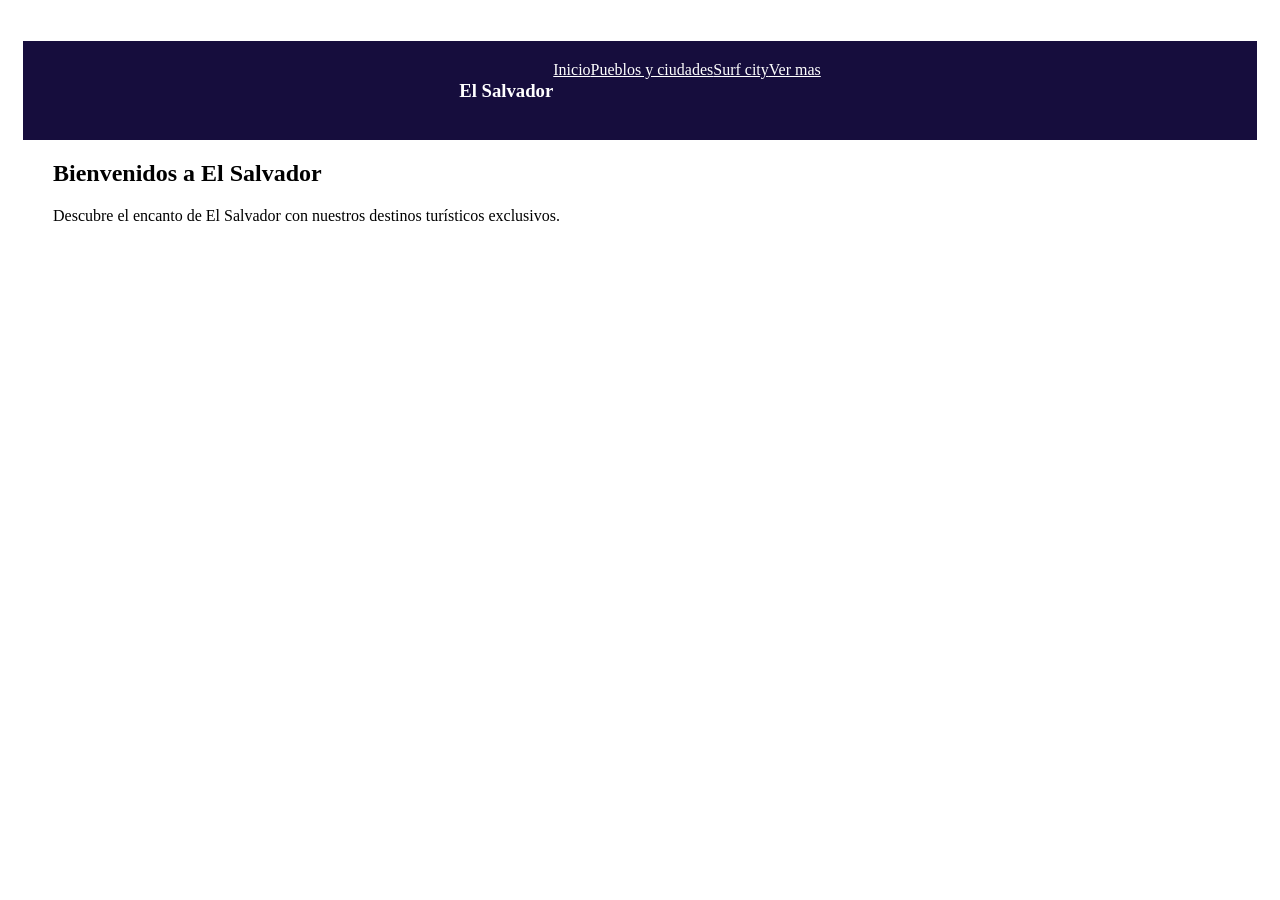
==== Index.html @ 5072bbbe "Add files via upload" ====
<!DOCTYPE html>
<head>
    <title>Lugares turisticos</title>
    <link rel="shortcut icon" href="assets/img/icon_lugares.png" type="image/x-icon">
    <style>
        .divheader{
            display: flex;
            justify-content: space-evenly;
            align-items: center;
            background-color: rgb(22, 13, 61);
            margin: 15px;
            padding: 20px;
        }
        .headcolumn{
            display: flex;
            flex-direction: left;
            justify-content: left;
            align-items: left;
        }

    </style>
</head>
<body>
    <header>
        <nav>
            <section>
            <br>
            <div class="divheader">
            <div class="headcolumn" >
            <h1 style="color: rgb(255, 255, 255);">El Salvador</h1> 
            
            <a href="Index.html" style="color: rgb(255, 255, 255);">Inicio</a>
            <br>
            <a href="Pueblos-ciudades.html" style="color: rgb(255, 255, 255);">Pueblos y ciudades</a>
            
            <a href="Surf_city.html" style="color: rgb(255, 255, 255);">Surf city</a>
            
            <a href="ver_mas.html" style="color: rgb(255, 255, 255);">Ver mas</a>
            
            </div>
            </section>

            <section>
            <div style="margin-left: 45px; margin-right: 45px; justify-content: left;">
            <h2 style="color: rgb(0, 0, 0);">Bienvenidos a El Salvador</h2>
            <p style="color: rgb(0, 0, 0);">Descubre el encanto de El Salvador con nuestros destinos turísticos exclusivos.</p>
            </div>
            <div style="margin-left: 35px; margin-right: 35px;">
            <img src="assets/img/elsalvador.jpg" alt="">
            </div>
            </div>
            </section> 
        </nav>
    </header>
    <main>

    </main>
    <footer>
        
    </footer> 
</body>
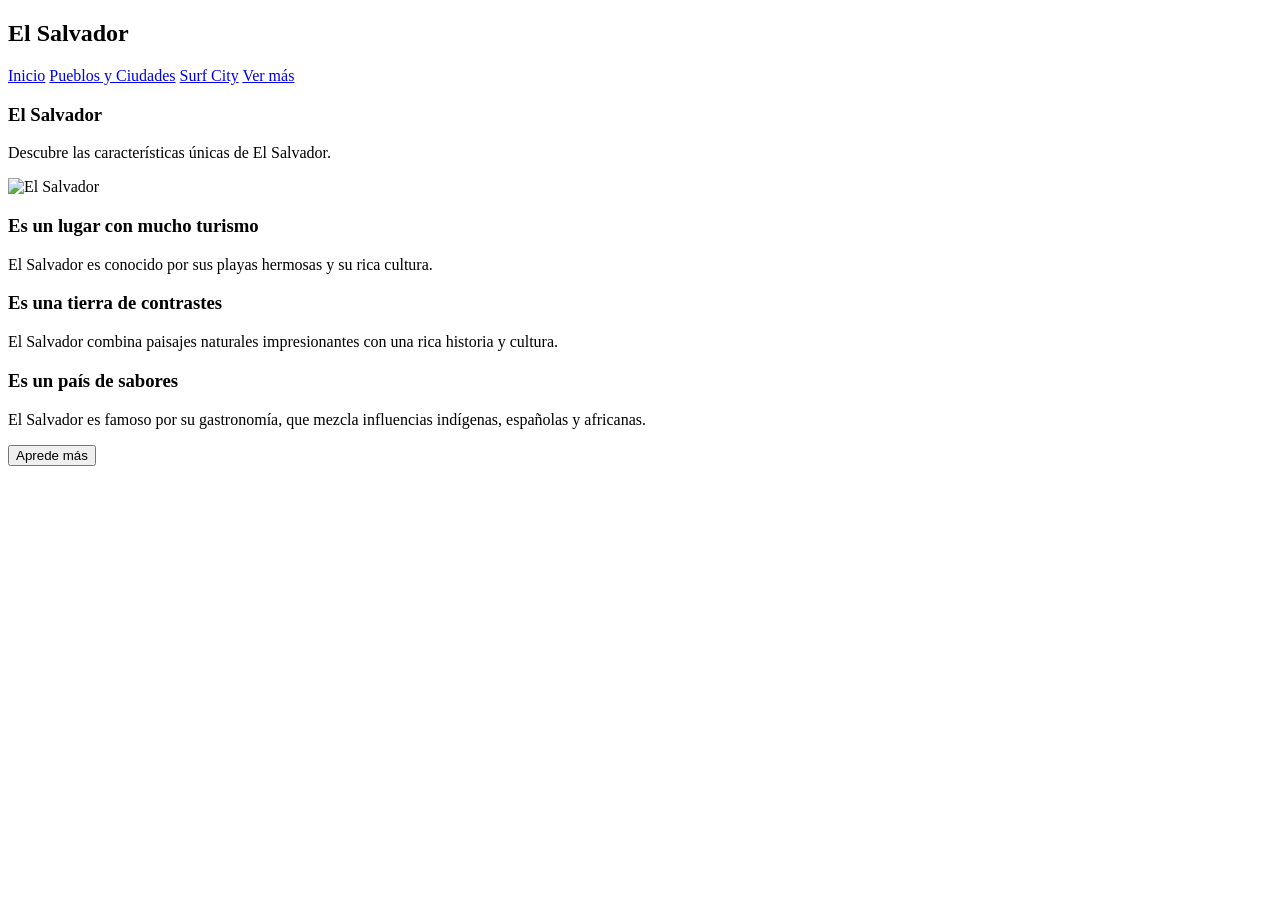
==== commit 939b73c9: "inicio del trabajo" ====
--- a/Index.html
+++ b/Index.html
@@ -1,61 +1,56 @@
 <!DOCTYPE html>
+<html lang="es">
 <head>
-    <title>Lugares turisticos</title>
-    <link rel="shortcut icon" href="assets/img/icon_lugares.png" type="image/x-icon">
-    <style>
-        .divheader{
-            display: flex;
-            justify-content: space-evenly;
-            align-items: center;
-            background-color: rgb(22, 13, 61);
-            margin: 15px;
-            padding: 20px;
-        }
-        .headcolumn{
-            display: flex;
-            flex-direction: left;
-            justify-content: left;
-            align-items: left;
-        }
-
-    </style>
+  <meta charset="UTF-8">
+  <title>Bienvenidos a El Salvador</title>
+  <link rel="shortcut icon" href="assets/img/hero/icon_lugares.png" type="img/x-icon">
+  <link rel="stylesheet" href="assets/css/style.css">
 </head>
 <body>
-    <header>
-        <nav>
-            <section>
-            <br>
-            <div class="divheader">
-            <div class="headcolumn" >
-            <h1 style="color: rgb(255, 255, 255);">El Salvador</h1> 
-            
-            <a href="Index.html" style="color: rgb(255, 255, 255);">Inicio</a>
-            <br>
-            <a href="Pueblos-ciudades.html" style="color: rgb(255, 255, 255);">Pueblos y ciudades</a>
-            
-            <a href="Surf_city.html" style="color: rgb(255, 255, 255);">Surf city</a>
-            
-            <a href="ver_mas.html" style="color: rgb(255, 255, 255);">Ver mas</a>
-            
+  <header>
+    <div class="background">
+    <div class="background">
+    <nav>
+        <div class="navbar">
+            <div class="text">
+                <h1>El Salvador</h1>
             </div>
+            <div class="info_navbar">
+                <a href="index.html" >Inicio</a>
+                <a href="Pueblos-ciudades.html">Pueblos y Ciudades</a>
+                <a href="surfcity.html">Surf City</a>
+                <a href="ver_mas.html">Ver más</a>
+            </div>
+        </div>
+    </nav>
+  </header>
+  <main>
+    <section>
+    <div class="size_img">
+        <section>
+            <h1>El Salvador</h1>
+            <p>Descubre las características únicas de El Salvador.</p>
+            <img src="assets/img/elsalvador.jpg" alt="El Salvador">
+        <section>
+            <article>
+                <h3>Es un lugar con mucho turismo</h3>
+                <p>El Salvador es conocido por sus playas hermosas y su rica cultura.</p>
+            </article>
+            <article>
+                <h3>Es una tierra de contrastes</h3>
+                <p>El Salvador combina paisajes naturales impresionantes con una rica historia y cultura.</p>
+            </article>
+            <article>
+                <h3>Es un país de sabores</h3>
+                <p>El Salvador es famoso por su gastronomía, que mezcla influencias indígenas, españolas y africanas.</p>
+            </article>
             </section>
+            <button>Aprede más</button>
+        </section>
+    </div>
+    </section> 
+</main>
 
-            <section>
-            <div style="margin-left: 45px; margin-right: 45px; justify-content: left;">
-            <h2 style="color: rgb(0, 0, 0);">Bienvenidos a El Salvador</h2>
-            <p style="color: rgb(0, 0, 0);">Descubre el encanto de El Salvador con nuestros destinos turísticos exclusivos.</p>
-            </div>
-            <div style="margin-left: 35px; margin-right: 35px;">
-            <img src="assets/img/elsalvador.jpg" alt="">
-            </div>
-            </div>
-            </section> 
-        </nav>
-    </header>
-    <main>
+</body>
+</html>
 
-    </main>
-    <footer>
-        
-    </footer> 
-</body>
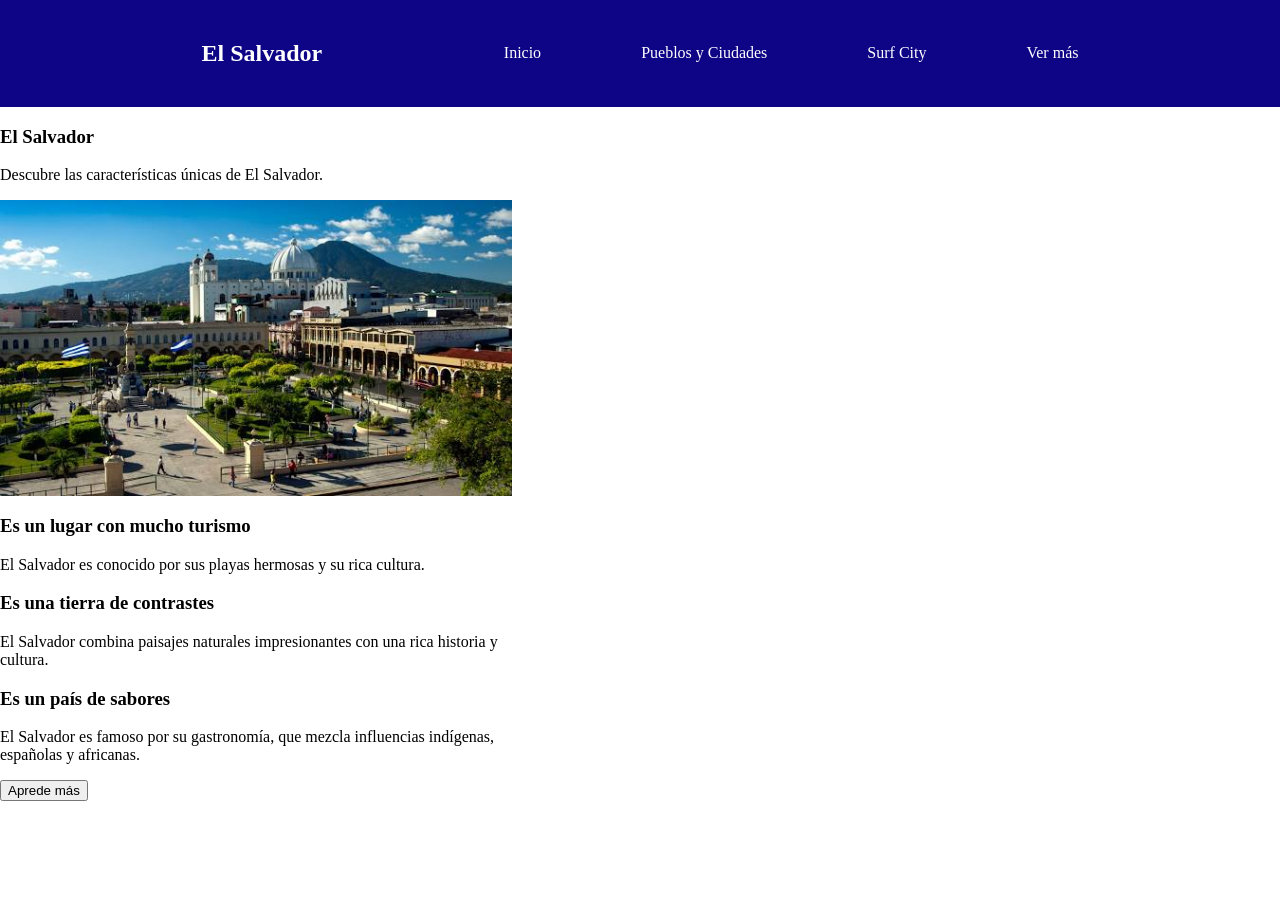
==== commit 044e79ca: "index" ====
--- a/Index.html
+++ b/Index.html
@@ -1,56 +1,56 @@
-<!DOCTYPE html>
-<html lang="es">
-<head>
-  <meta charset="UTF-8">
-  <title>Bienvenidos a El Salvador</title>
-  <link rel="shortcut icon" href="assets/img/hero/icon_lugares.png" type="img/x-icon">
-  <link rel="stylesheet" href="assets/css/style.css">
-</head>
-<body>
-  <header>
-    <div class="background">
-    <div class="background">
-    <nav>
-        <div class="navbar">
-            <div class="text">
-                <h1>El Salvador</h1>
-            </div>
-            <div class="info_navbar">
-                <a href="index.html" >Inicio</a>
-                <a href="Pueblos-ciudades.html">Pueblos y Ciudades</a>
-                <a href="surfcity.html">Surf City</a>
-                <a href="ver_mas.html">Ver más</a>
-            </div>
-        </div>
-    </nav>
-  </header>
-  <main>
-    <section>
-    <div class="size_img">
-        <section>
-            <h1>El Salvador</h1>
-            <p>Descubre las características únicas de El Salvador.</p>
-            <img src="assets/img/elsalvador.jpg" alt="El Salvador">
-        <section>
-            <article>
-                <h3>Es un lugar con mucho turismo</h3>
-                <p>El Salvador es conocido por sus playas hermosas y su rica cultura.</p>
-            </article>
-            <article>
-                <h3>Es una tierra de contrastes</h3>
-                <p>El Salvador combina paisajes naturales impresionantes con una rica historia y cultura.</p>
-            </article>
-            <article>
-                <h3>Es un país de sabores</h3>
-                <p>El Salvador es famoso por su gastronomía, que mezcla influencias indígenas, españolas y africanas.</p>
-            </article>
-            </section>
-            <button>Aprede más</button>
-        </section>
-    </div>
-    </section> 
-</main>
-
-</body>
-</html>
-
+<!DOCTYPE html>
+<html lang="es">
+<head>
+  <meta charset="UTF-8">
+  <title>Bienvenidos a El Salvador</title>
+  <link rel="shortcut icon" href="assets/img/hero/icon_lugares.png" type="img/x-icon">
+  <link rel="stylesheet" href="assets/css/style.css">
+</head>
+<body>
+  <header>
+    <div class="background">
+    <div class="background">
+    <nav>
+        <div class="navbar">
+            <div class="text">
+                <h1>El Salvador</h1>
+            </div>
+            <div class="info_navbar">
+                <a href="index.html" >Inicio</a>
+                <a href="Pueblos-ciudades.html">Pueblos y Ciudades</a>
+                <a href="surfcity.html">Surf City</a>
+                <a href="ver_mas.html">Ver más</a>
+            </div>
+        </div>
+    </nav>
+  </header>
+  <main>
+    <section>
+    <div class="size_img">
+        <section>
+            <h1>El Salvador</h1>
+            <p>Descubre las características únicas de El Salvador.</p>
+            <img src="assets/img/elsalvador.jpg" alt="El Salvador">
+        <section>
+            <article>
+                <h3>Es un lugar con mucho turismo</h3>
+                <p>El Salvador es conocido por sus playas hermosas y su rica cultura.</p>
+            </article>
+            <article>
+                <h3>Es una tierra de contrastes</h3>
+                <p>El Salvador combina paisajes naturales impresionantes con una rica historia y cultura.</p>
+            </article>
+            <article>
+                <h3>Es un país de sabores</h3>
+                <p>El Salvador es famoso por su gastronomía, que mezcla influencias indígenas, españolas y africanas.</p>
+            </article>
+            </section>
+            <button>Aprede más</button>
+        </section>
+    </div>
+    </section> 
+</main>
+
+</body>
+</html>
+
--- a/assets/css/style.css
+++ b/assets/css/style.css
@@ -0,0 +1,56 @@
+img {
+  width: 100%;
+  height: auto;
+  display: block;
+}
+
+
+body {
+  margin: 0%;
+  font-family: 'Times New Roman', Times, serif;
+  color: #000000;
+}
+
+.size_img{
+  max-width: 40%;
+}
+
+.size_2img{
+  max-width: 20%;
+}
+
+.navbar{
+  display: flex;
+  justify-content: space-evenly;
+  align-items: center;
+  background-color: rgb(14, 5, 134);
+  margin: 0px;
+  padding: 20px;
+}
+
+.info_navbar{
+  display: flex;
+  flex-direction: row;
+  justify-content: left;
+  align-self: left;
+  gap: 100px;
+}
+
+.info_navbar a {
+  color: #ffffff;
+  text-decoration: none;
+}
+
+.text{
+  color: #ffffff;
+}
+
+.text_margin{
+  margin: 5%;
+}
+
+.background{
+  background-color: rgb(255, 255, 255);
+}
+
+
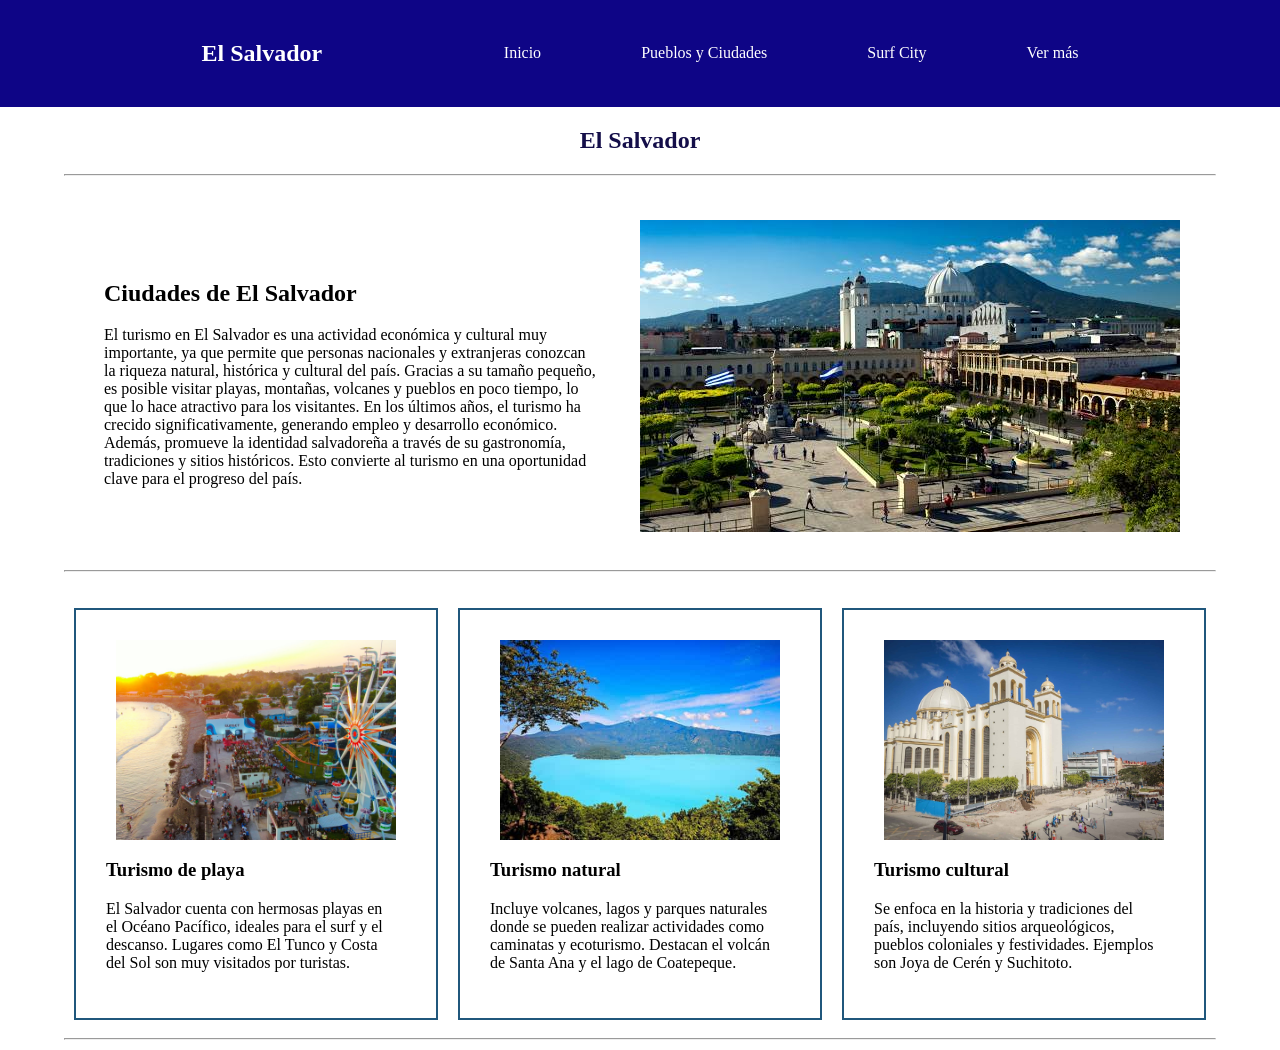
==== commit 93f5bac0: "arreglo" ====
--- a/Index.html
+++ b/Index.html
@@ -1,56 +1,102 @@
 <!DOCTYPE html>
 <html lang="es">
+
 <head>
-  <meta charset="UTF-8">
-  <title>Bienvenidos a El Salvador</title>
-  <link rel="shortcut icon" href="assets/img/hero/icon_lugares.png" type="img/x-icon">
-  <link rel="stylesheet" href="assets/css/style.css">
+    <meta charset="UTF-8">
+    <meta name="viewport" content="width=device-width, initial-scale=1.0" />
+    <title>Bienvenidos a El Salvador</title>
+    <link rel="shortcut icon" href="assets/img/hero/icon_lugares.png" type="img/x-icon">
+    <link rel="stylesheet" href="assets/css/style.css">
 </head>
+
 <body>
-  <header>
-    <div class="background">
-    <div class="background">
-    <nav>
-        <div class="navbar">
-            <div class="text">
-                <h1>El Salvador</h1>
+    <header>
+            <nav>
+                <div class="navbar">
+                    <div class="text">
+                        <h1>El Salvador</h1>
+                    </div>
+                    <div class="info_navbar">
+                        <a href="index.html">Inicio</a>
+                        <a href="Pueblos-ciudades.html">Pueblos y Ciudades</a>
+                        <a href="surfcity.html">Surf City</a>
+                        <a href="ver_mas.html">Ver más</a>
+                    </div>
+                </div>
+            </nav>
+    </header>
+    <main>
+        <div class="mar">
+        <section>
+            <h1 class="h1">El Salvador</h1>
+           
+        </section>
+        <hr>
+        <br>
+        <section>
+            <br>
+            <div class="container">
+                <article>
+                    <div class="section2">
+                        <h2>Ciudades de El Salvador</h2>
+                        <p>El turismo en El Salvador es una actividad económica y cultural muy importante, 
+                            ya que permite que personas nacionales y extranjeras conozcan la riqueza natural, 
+                            histórica y cultural del país. Gracias a su tamaño pequeño, es posible visitar 
+                            playas, montañas, volcanes y pueblos en poco tiempo, lo que lo hace atractivo para 
+                            los visitantes. En los últimos años, el turismo ha crecido significativamente, 
+                            generando empleo y desarrollo económico. Además, promueve la identidad salvadoreña 
+                            a través de su gastronomía, tradiciones y sitios históricos. Esto convierte al 
+                            turismo en una oportunidad clave para el progreso del país.</p>
+                    </div>
+                </article>
+
+                <article>
+                    <div class="container">
+                        <div class="lista">
+                            <img src="assets/img/main/elsalvador.jpg" class="img4" alt="El Salvador" />
+                        </div>
+                    </div>
+                </article>
             </div>
-            <div class="info_navbar">
-                <a href="index.html" >Inicio</a>
-                <a href="Pueblos-ciudades.html">Pueblos y Ciudades</a>
-                <a href="surfcity.html">Surf City</a>
-                <a href="ver_mas.html">Ver más</a>
+        </section>
+        <br>
+
+        <hr>
+        <br>
+        <section>
+            <div class="container">
+                <article>
+                    <div class="section">
+                        <img src="assets/img/main/playas-el-salvador.jpeg" class="img2" alt="Icono 1" />
+                        <h3>Turismo de playa</h3>
+                        <p>El Salvador cuenta con hermosas playas en el Océano Pacífico, ideales para el surf 
+                        y el descanso. Lugares como El Tunco y Costa del Sol son muy visitados por turistas.</p>
+                    </div>
+                </article>
+
+                <article>
+                    <div class="section">
+                        <img src="assets/img/main/lago.jpg" class="img2" alt="Icono 2" />
+                        <h3>Turismo natural</h3>
+                        <p>Incluye volcanes, lagos y parques naturales donde se pueden realizar actividades como 
+                        caminatas y ecoturismo. Destacan el volcán de Santa Ana y el lago de Coatepeque.</p>
+                    </div>
+                </article>
+
+                <article>
+                    <div class="section">
+                        <img src="assets/img/main/iglesia.jpeg" class="img2" alt="Icono 3" />
+                        <h3>Turismo cultural</h3>
+                        <p>Se enfoca en la historia y tradiciones del país, incluyendo sitios arqueológicos, 
+                        pueblos coloniales y festividades. Ejemplos son Joya de Cerén y Suchitoto.</p>
+
+                    </div>
+                       </article>
             </div>
-        </div>
-    </nav>
-  </header>
-  <main>
-    <section>
-    <div class="size_img">
-        <section>
-            <h1>El Salvador</h1>
-            <p>Descubre las características únicas de El Salvador.</p>
-            <img src="assets/img/elsalvador.jpg" alt="El Salvador">
-        <section>
-            <article>
-                <h3>Es un lugar con mucho turismo</h3>
-                <p>El Salvador es conocido por sus playas hermosas y su rica cultura.</p>
-            </article>
-            <article>
-                <h3>Es una tierra de contrastes</h3>
-                <p>El Salvador combina paisajes naturales impresionantes con una rica historia y cultura.</p>
-            </article>
-            <article>
-                <h3>Es un país de sabores</h3>
-                <p>El Salvador es famoso por su gastronomía, que mezcla influencias indígenas, españolas y africanas.</p>
-            </article>
-            </section>
-            <button>Aprede más</button>
+            <hr>
         </section>
     </div>
-    </section> 
-</main>
+    </main>
+</body>
 
-</body>
-</html>
-
+</html>
--- a/assets/css/style.css
+++ b/assets/css/style.css
@@ -1,9 +1,3 @@
-img {
-  width: 100%;
-  height: auto;
-  display: block;
-}
-
 
 body {
   margin: 0%;
@@ -24,7 +18,6 @@
   justify-content: space-evenly;
   align-items: center;
   background-color: rgb(14, 5, 134);
-  margin: 0px;
   padding: 20px;
 }
 
@@ -53,4 +46,80 @@
   background-color: rgb(255, 255, 255);
 }
 
+.mar{
+    margin: 10px;
+    padding: 0px;
+    box-sizing: border-box;
+    margin-left: 5%;
+    margin-right: 5%;
+}
 
+
+.container {
+    display: flex;
+    justify-content: space-between;
+      align-items: stretch;
+}
+
+
+.section {
+    margin: 10px;
+    border: 2px solid #20577c;
+    padding: 30px;
+    padding-right: 50px;
+    width: 100%;
+    flex: 1; 
+    flex-direction: column;
+}
+
+.section2 {
+    margin: 10px;
+    padding: 30px;
+    width: 100%;
+    text-align: left;
+    justify-content: center;  
+}
+
+.img {
+    width: 100%;
+    height: 200px;          
+    object-fit: cover;      
+    display: block;
+}
+
+.img2 {
+    width: 100%;
+    height: 200px;          
+    object-fit: cover;      
+    display: block;
+    padding-left: 10px;
+}
+
+.h1 {
+    text-align: center;
+    font-family: 'Times New Roman', Times, serif;
+    color: #140e49;
+}
+
+.h2 {
+    text-align: center;
+    font-family: 'Times New Roman', Times, serif;
+    color: #000000;
+}
+
+.lista {
+    flex: 1;
+    display: flex;
+    flex-direction: column;
+}
+
+.img4 {
+    display: flex;
+    align-items: flex-start;
+}
+
+
+article {
+    flex: 1;               
+    display: flex;
+}
